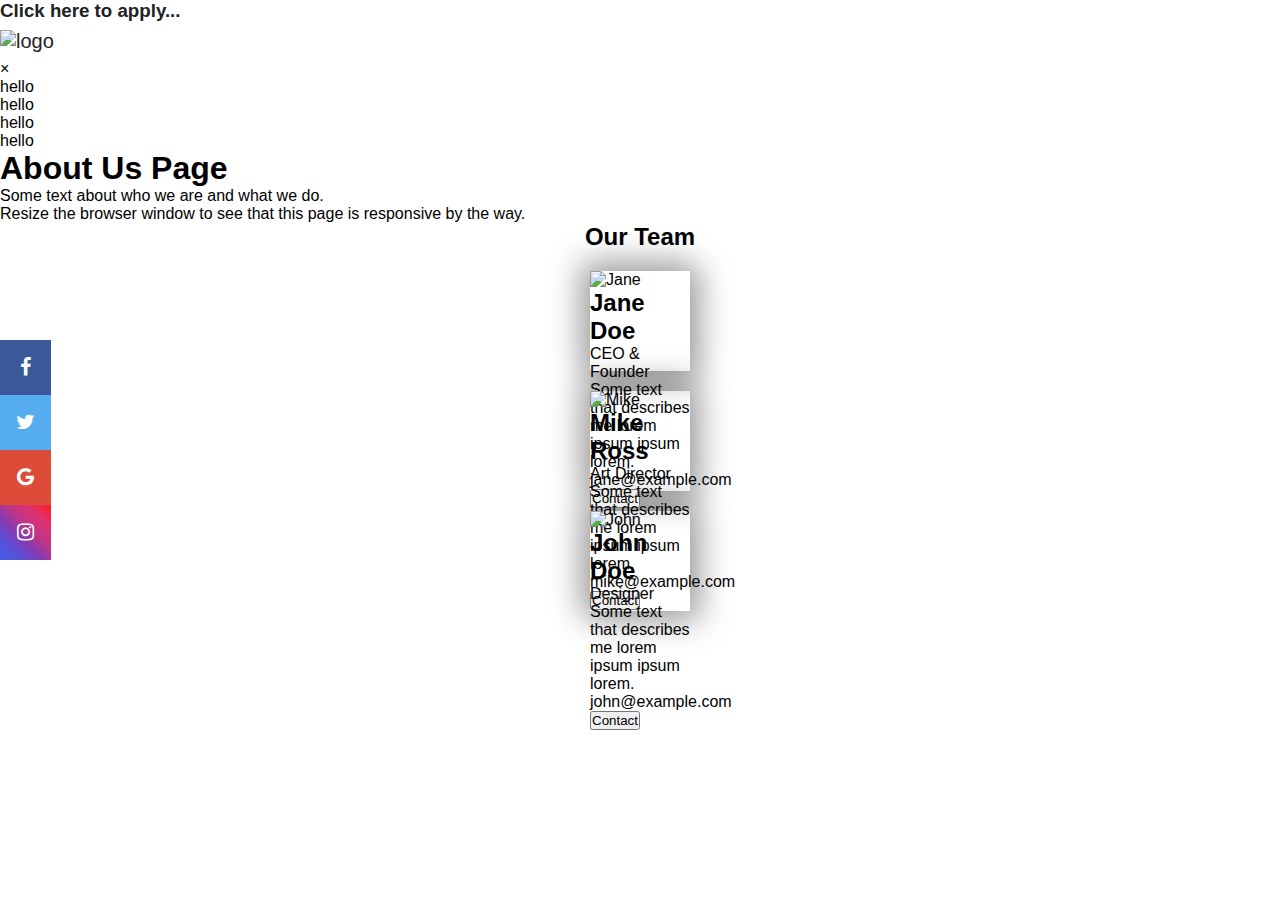
==== aboutmumswhocode.html @ 483297fe "update" ====
<!DOCTYPE html>
<html lang="en">
<head>
<meta charset="UTF-8">
<meta name="viewport" content="width=device-width, initial-scale=1.0">
<meta http-equiv="X-UA-Compatible" content="ie=edge">
<title>IEEE Region 8 Entrepreneurship Programme</title>
<link rel="stylesheet" type="text/css" href="mystyle.css">
<link rel="stylesheet" href="https://cdnjs.cloudflare.com/ajax/libs/font-awesome/4.7.0/css/font-awesome.min.css">
</head>
<body>
  <header>
   <!-- .banner -->
   <div class="icon-bar">
  <a href="#" class="facebook"><i class="fa fa-facebook"></i></a> 
  <a href="#" class="twitter"><i class="fa fa-twitter"></i></a> 
  <a href="#" class="google"><i class="fa fa-google"></i></a> 
  <a href="#" class="instagram"><i class="fa fa-instagram"></i></a>
  </div>
            <a href="https://docs.google.com/forms/d/e/1FAIpQLSfVcBBncwBiJyS70pgWp0W8Axx4yoRELOSLTc9nC1pRvA7XhA/viewform"  class="banner">
                <h3>Click here to apply...</h3>
                   </a>
            <!-- .banner -->
    <div class="container">
    <div class="logo">
        <a href="#"><img src="logo.jpg" alt="logo"></a>
    </div>
   <div class="navbar">

<div class="icon-bar" onclick="Show()">
    <i></i>
    <i></i>
    <i></i>
</div>

<ul  id="nav-lists">
    <li class="close"><span onclick="Hide()">×</span></li>
    <li><a href="#"></a>hello</li>
    <li><a href="#"></a>hello</li>
    <li><a href="#"></a>hello</li>
    <li><a href="#"></a>hello</li>
</ul>

</div>
</div>
  <div class="about-section">
  <h1>About Us Page</h1>
  <p>Some text about who we are and what we do.</p>
  <p>Resize the browser window to see that this page is responsive by the way.</p>
</div>

<h2 style="text-align:center">Our Team</h2>
<div class="row">
  <div class="column">
    <div class="card">
      <img src="/w3images/team1.jpg" alt="Jane" style="width:100%">
      <div class="container">
        <h2>Jane Doe</h2>
        <p class="title">CEO & Founder</p>
        <p>Some text that describes me lorem ipsum ipsum lorem.</p>
        <p>jane@example.com</p>
        <p><button class="button">Contact</button></p>
      </div>
    </div>
  </div>

  <div class="column">
    <div class="card">
      <img src="/w3images/team2.jpg" alt="Mike" style="width:100%">
      <div class="container">
        <h2>Mike Ross</h2>
        <p class="title">Art Director</p>
        <p>Some text that describes me lorem ipsum ipsum lorem.</p>
        <p>mike@example.com</p>
        <p><button class="button">Contact</button></p>
      </div>
    </div>
  </div>

  <div class="column">
    <div class="card">
      <img src="/w3images/team3.jpg" alt="John" style="width:100%">
      <div class="container">
        <h2>John Doe</h2>
        <p class="title">Designer</p>
        <p>Some text that describes me lorem ipsum ipsum lorem.</p>
        <p>john@example.com</p>
        <p><button class="button">Contact</button></p>
      </div>
    </div>
  </div>
</div>
<script>
var navList = document.getElementById("nav-lists");
function Show() {
navList.classList.add("_Menus-show");
}

function Hide(){
navList.classList.remove("_Menus-show");
}
</script>

</body>
</html>
---- mystyle.css ----
body{
  background-color:#fff;
 }

 html, body {
    overflow: auto;
    height: 100%;
}
body {
  font-family: sans-serif;
  margin: 0;
  padding: 0;
}
/*.banner{
  display:flex;
  position: relative;
  justify-content: center;
  flex-direction: row;
  text-decoration-line: none;
  font-size: 1vw;
  color:#fff;
  max-height: 40px;
  background-image:linear-gradient(134deg,#a9248c 0,#e24234 55%,#e24234 55%,#a9248c 100%);
  text-transform: capitalize;
  padding-top: 10px;
}*/

.icon-bar {
  position: fixed;
  top: 50%;
  -webkit-transform: translateY(-50%);
  -ms-transform: translateY(-50%);
  transform: translateY(-50%);
  z-index: 2;
}

.icon-bar a {
  display: block;
  text-align: center;
  padding: 16px;
  transition: all 0.3s ease;
  color: white;
  font-size: 20px;
}

.icon-bar a:hover {
  background-color: #000;
}

.facebook {
  background: #3B5998;
  color: white;
}

.twitter {
  background: #55ACEE;
  color: white;
}

.google {
  background: #dd4b39;
  color: white;
}

.instagram {
  background:linear-gradient(45deg, #405de6, #5851db, #833ab4, #c13584, #e1306c, #fd1d1d);
  color: white;
}

.content {
  margin-left: 75px;
  font-size: 30px;
}

/*.container-fluid {
  height: 60px;
  background-color: #fff;
  display: -webkit-box;
  display: -ms-flexbox;
  display: flex;
  -ms-flex-wrap: wrap;
  flex-wrap: wrap;
  -webkit-box-align: center;
  -ms-flex-align: center;
  align-items: center;
  overflow: hidden;
}*/


/*navbar*/
/* Basic styling */
* {
  box-sizing: border-box;
  padding: 0;
  margin: 0;
}
nav {
  background: #fff;
  padding: 0 15px;
  z-index: 2;
}
a {
  color: #222;
  text-decoration: none;
}
.menu,
.submenu {
  list-style-type: none;
}
.logo {
  font-size: 20px;
  padding: 7.5px 10px 7.5px 0;
}
.item {
  padding: 10px;
}
.item.button {
  padding: 9px 5px;
}
.item:not(.button) a:hover,
.item a:hover::after {
  color: plum;
}
/* Mobile menu */
.menu {
  display: flex;
  flex-wrap: wrap;
  justify-content: space-between;
  align-items: center;
}
.menu li a {
  display: block;
  padding: 15px 5px;
}
.menu li.subitem a {
  padding: 15px;
}
.toggle {
  order: 1;
  font-size: 20px;
}
.item.button {
  order: 2;
}
.item {
  order: 3;
  width: 100%;
  text-align: center;
  display: none;
}
.active .item {
  display: block;
}
.button.secondary {
  /* divider between buttons and menu links */
  border-bottom: 1px #444 solid;
}
/* Submenu up from mobile screens */
.submenu {
  display: none;
}
.submenu-active .submenu {
  display: block;
}
.has-submenu i {
  font-size: 12px;
}
.has-submenu > a::after {
  font-family: "Font Awesome 5 Free";
  font-size: 12px;
  line-height: 16px;
  font-weight: 900;
  content: "\f078";
  color: white;
  padding-left: 5px;
}
.subitem a {
  padding: 10px 15px;
}
.submenu-active {
  background-color: #fff;
  border-radius: 3px;
}

/* Tablet menu */
@media all and (min-width: 700px) {
  .menu {
    justify-content: center;
  }
  .logo {
    flex: 1;
  }
  .item.button {
    width: auto;
    order: 1;
    display: block;
  }
  .toggle {
    flex: 1;
    text-align: right;
    order: 2;
  }
  /* Button up from tablet screen */
  .menu li.button a {
    padding: 10px 15px;
    margin: 5px 0;
  }
  .button a {
    background: #0080ff;
    border: 1px royalblue solid;
  }
  .button.secondary {
    border: 0;
  }
  .button.secondary a {
    background: transparent;
    border: 1px #0080ff solid;
  }
  .button a:hover {
    text-decoration: none;
  }
  .button:not(.secondary) a:hover {
    background: royalblue;
    border-color: darkblue;
  }
}
/* Desktop menu */
@media all and (min-width: 960px) {
  .menu {
    align-items: flex-start;
    flex-wrap: nowrap;
    background: none;
  }
  .logo {
    order: 0;
  }
  .item {
    order: 1;
    position: relative;
    display: block;
    width: auto;
  }
  .button {
    order: 2;
  }
  .submenu-active .submenu {
    display: block;
    position: absolute;
    left: 0;
    top: 68px;
    background: #fff;
  }
  .toggle {
    display: none;
  }
  .submenu-active {
    border-radius: 0;
  }
}

/* navbar ends*/

  #hero {
  width: 750px;
  height: 300px;
  background: rgba(153, 204, 255, 0.6);
  background-size: cover;
  position: relative;
  justify-content: center;
  align-content: center;
  align-self: center;
  bottom: 0;
  top: 10px;
  left: 0;
  right: 0;
}
.hero {padding-top: 10px;}

#hero:before {
  content: "";
  position: absolute;
}

#hero .hero-container {
  position: relative;
  bottom: 0;
  top:5px;
  left: 0;
  right: 0;
   display: flex;
   justify-content: center;
   align-items: center;
   flex-direction: column;
  text-align: center;
  margin-top: 10px;
}

#hero h1 {
  padding-top: 1rem;
  margin: 20px 0 10px 0;
  font-size: 2rem;
  font-weight: 700;
  line-height: 56px;
  text-transform: uppercase;
  color: blue;
}

#hero h2 {
  color: blue;
  margin-bottom: 50px;
  font-size: 24px;
}
#hero h4 {
  color: blue;
  margin-bottom: 50px;
  font-size: 24px;
}

#hero .btn-get-started {
  font-family: "Poppins", sans-serif;
  text-transform: uppercase;
  font-weight: 500;
  font-size: 2rem;
  letter-spacing: 1px;
  display: inline-block;
  padding: 8px 28px;
  border-radius: 50px;
  transition: 0.5s;
  margin: 10px;
  border: 2px solid white;
  color: blue;
}

#hero .btn-get-started:hover {
  background: white;
  border: 2px solid blue;
}

  .page-header ul {
    width: auto;
    margin-top: 0;
}

  .page-header .cta-contact {
    order: 1;
  }

:root {
  --main-white-color: white;
  --main-purple-color: #9e89b8;
}
 
.page-main {
  display: flex;
  flex-direction: row;
  justify-content: center;
  align-items: center;
  padding:30px;
  height: 100vh;
  /*background: var(--main-purple-color) url(image.jpg) no-repeat center / cover;*/
  background: url(jjd.jpeg) no-repeat center / cover;
  background-blend-mode: luminosity;
  color: var(--main-white-color);
  transition: 0.5s;
}
 
 .page-main {
  padding-top: 20px;
 }

/*partnerslider*/
#partners {
  margin-top: 40px;
}

.partnerslider {

  background: white;
  box-shadow: 0 10px 20px -5px rgba(0, 0, 0, .125);
  height: 100px;
  margin: auto;
  overflow:hidden;
  position: relative;
  width: 960px;
}
  
  &::before,
  &::after {
    @include white-gradient;
    content: "";
    height: 100px;
    position: absolute;
    width: 200px;
    z-index: 2;
  }
  
  &::after {
    right: 0;
    top: 0;
    transform: rotateZ(180deg);
  }

  &::before {
    left: 0;
    top: 0;
  }
  
  .slide-track {
    animation: scroll $animationSpeed linear infinite;
    display: flex;
    width: calc(250px * 14);
    $animationSpeed: 40s;
    }
  
  .slide img {
    height: 100px;
    width: auto;
    display: flex;
    align-self: center;
    }

// Animation//

@keyframes scroll {
  0% { transform: translateX(0); }
  100% { transform: translateX(calc(-250px * 7))}
}

/* partnerslider ends*/

/*why begins*/

#why {

  align-self: center;
  margin-top: 40px;
  padding-left: 15px;
  padding-right: 15px ;
}


/*why ends*/


/*ethos begin*/

#ethos{

  margin-top: 40px;
}

.team{
  padding:0;
 background-color:#fff;
 margin:0 auto;
}
.cards-list {
  z-index: 2;
  width: 100%;
  display: flex;
  justify-content: space-evenly;
  flex-wrap: wrap;
  }

.card {
  margin: 20px auto;
  width: 100px;
  height: 100px;
  border-radius: 0;
box-shadow: 5px 5px 30px 7px rgba(0,0,0,0.25), -5px -5px 30px 7px rgba(0,0,0,0.22);
  cursor: pointer;
  transition: 0.4s;

}

.card .card_image {
  padding-top: 0;
  width: inherit;
  height: inherit;
  border-radius: 40px;
 
}

.card .card_image img {
  width: 100%;
  height: auto;
  object-fit: fill;
  align-items: inherit;

}

.card .card_title {
  text-align: center;
  border-radius: 0px 0px 40px 40px;
  font-family: sans-serif;
  font-weight: bold;
  margin-top: 10px;
  height: 40px;
}

.card:hover {
  transform: scale(0.9, 0.9);
  box-shadow: 5px 5px 30px 15px rgba(0,0,0,0.25), 
    -5px -5px 30px 15px rgba(0,0,0,0.22);
}*/

.title-white {
  color: white;
}

.title-black {
  color: black;
}


/*ethos end*/


.page-footer {
  padding-top: 10px;
  display: grid;
  flex-direction: row;
  text-align: center;
  align-self: center;
}
  

}
/*Responsiveness*/
/* Media queries 1*/


/* Media queries 2*/
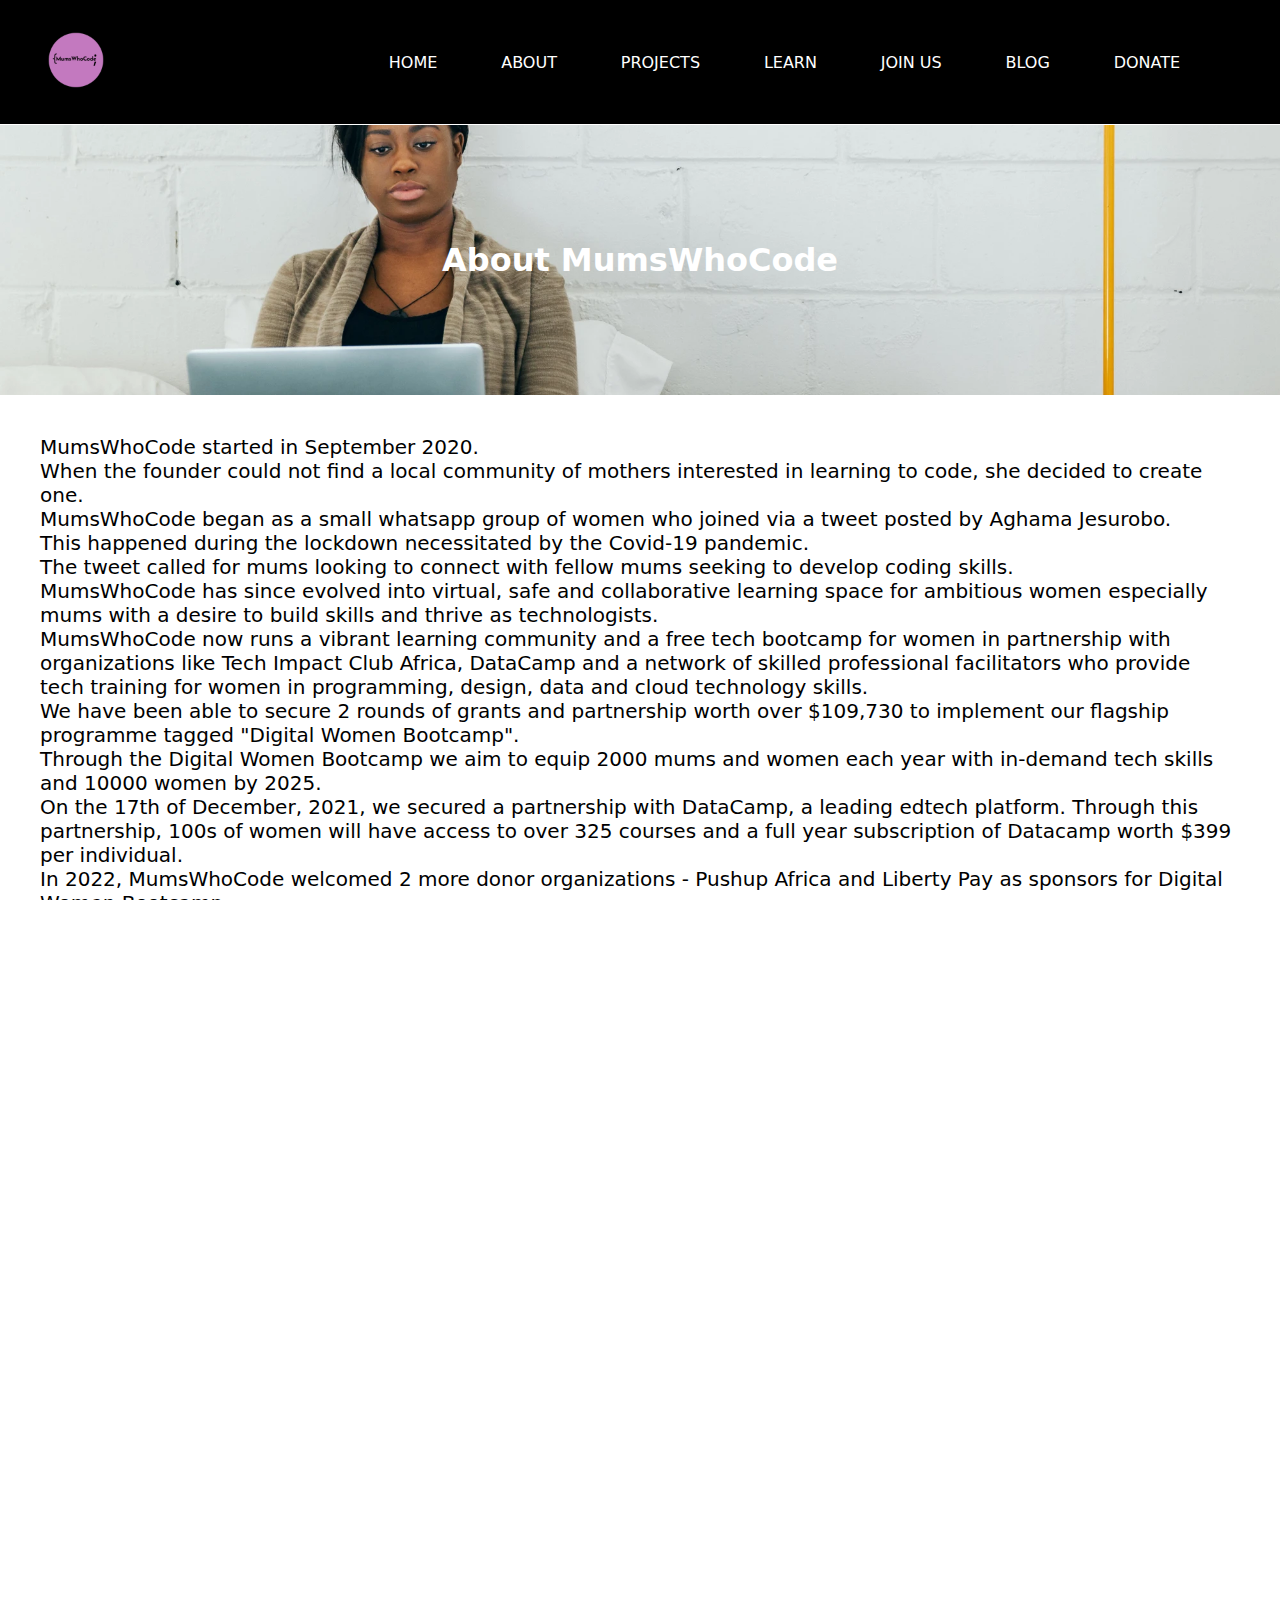
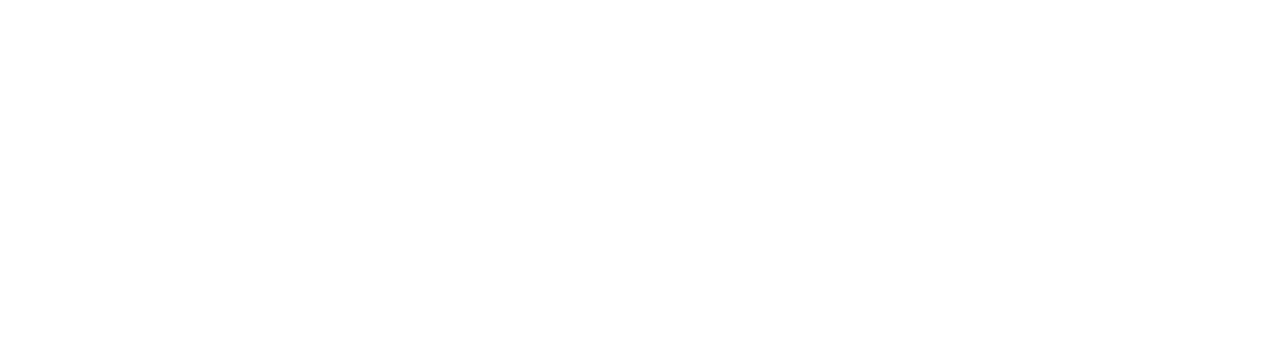
==== commit 5f19ef91: "i uupdates the site" ====
--- a/aboutmumswhocode.html
+++ b/aboutmumswhocode.html
@@ -1,105 +1,151 @@
-<!DOCTYPE html>
+<!doctype html>
 <html lang="en">
-<head>
-<meta charset="UTF-8">
-<meta name="viewport" content="width=device-width, initial-scale=1.0">
-<meta http-equiv="X-UA-Compatible" content="ie=edge">
-<title>IEEE Region 8 Entrepreneurship Programme</title>
+  <head>
+    <meta charset="utf-8">
+    <title>Welcome</title>
+    <meta name="viewport" content="width=device-width, initial-scale=1, maximum-scale=1, minimum-scale=1">
 <link rel="stylesheet" type="text/css" href="mystyle.css">
-<link rel="stylesheet" href="https://cdnjs.cloudflare.com/ajax/libs/font-awesome/4.7.0/css/font-awesome.min.css">
-</head>
-<body>
+    </head>
+  <body>
   <header>
-   <!-- .banner -->
-   <div class="icon-bar">
-  <a href="#" class="facebook"><i class="fa fa-facebook"></i></a> 
-  <a href="#" class="twitter"><i class="fa fa-twitter"></i></a> 
-  <a href="#" class="google"><i class="fa fa-google"></i></a> 
-  <a href="#" class="instagram"><i class="fa fa-instagram"></i></a>
+   <!--<div class="social-menu">
+      <marquee behavior="scroll" direction="right">Join the waitlist for DWBCC4</marquee>
+      </div>
+      </div>-->
+  <div class="menu-bar">
+    <div class="brand"><a href=""><img src="assets\images\logo.png" alt="logo" style="width: 60px; height: 60px;"></a></div>
+    <div class="navbar">
+    <div class="item"><a href="/index.html">Home</a></div>
+    <div class="item"><a href="/aboutmumswhocode.html" target="_blank">About</a></div>
+    <div class="item"><a href="projects.html" target="_blank">Projects</a></div>
+    <div class="item"><a href="learntechskills.html" target="_blank">Learn</a></div>  
+    <div class="item"><a href="" target="_blank">Join us</a></div>    
+    <div class="item"><a href="https://mumswhocode.blogspot.com/">Blog</a></div>
+    <div class="item"><a href="">Donate</a></div>
+    </div>
   </div>
-            <a href="https://docs.google.com/forms/d/e/1FAIpQLSfVcBBncwBiJyS70pgWp0W8Axx4yoRELOSLTc9nC1pRvA7XhA/viewform"  class="banner">
-                <h3>Click here to apply...</h3>
-                   </a>
-            <!-- .banner -->
-    <div class="container">
-    <div class="logo">
-        <a href="#"><img src="logo.jpg" alt="logo"></a>
-    </div>
-   <div class="navbar">
-
-<div class="icon-bar" onclick="Show()">
-    <i></i>
-    <i></i>
-    <i></i>
-</div>
-
-<ul  id="nav-lists">
-    <li class="close"><span onclick="Hide()">×</span></li>
-    <li><a href="#"></a>hello</li>
-    <li><a href="#"></a>hello</li>
-    <li><a href="#"></a>hello</li>
-    <li><a href="#"></a>hello</li>
-</ul>
-
+</header>
 </div>
 </div>
-  <div class="about-section">
-  <h1>About Us Page</h1>
-  <p>Some text about who we are and what we do.</p>
-  <p>Resize the browser window to see that this page is responsive by the way.</p>
+<div class="page-banner">
+  <h1>About MumsWhoCode</h1>
 </div>
+  <div class="why">
+  <article><p>MumsWhoCode started in September 2020.</p>
 
-<h2 style="text-align:center">Our Team</h2>
+    <p>When the founder could not find a local community of mothers interested in learning to code, she decided to create one.</p>
+        
+    <p>MumsWhoCode began as a small whatsapp group of women who joined via a tweet posted by Aghama Jesurobo.</p> <p>This happened during the lockdown necessitated by the Covid-19 pandemic. </p>
+    
+   <p>The tweet called for mums looking to connect with fellow mums seeking to develop coding skills.</p>
+    
+   <p> MumsWhoCode has since evolved into virtual, safe and collaborative learning space for ambitious women especially mums with a desire to build skills and thrive as technologists.</p>
+    
+    <p>MumsWhoCode now runs a vibrant learning community and a free tech bootcamp for women in partnership with organizations like Tech Impact Club Africa, DataCamp and a network of skilled professional facilitators who provide tech training for women in programming, design, data and cloud technology skills.</p>
+    
+    <p>We have been able to secure 2 rounds of grants and partnership worth over $109,730 to implement our flagship programme tagged "Digital Women Bootcamp". </p>
+    
+   <p> Through the Digital Women Bootcamp we aim to equip 2000 mums and women each year with in-demand tech skills and 10000 women by 2025. </p>
+    
+   <p> On the 17th of December, 2021, we secured a partnership with DataCamp, a leading edtech platform. Through this partnership, 100s of women will have access to over 325 courses and a full year subscription of Datacamp worth $399 per individual. </p>
+
+   <p> In 2022, MumsWhoCode welcomed 2 more donor organizations - Pushup Africa and Liberty Pay as sponsors for Digital Women Bootcamp.</p> <p>Other partnerships include Unit Masters, Fleximum Coach Community and Community gist.</p>
+
+   <p>These partnerships continue to strengthen the work that we do via Digital Women Bootcamp; creating awareness and providing the resource needed for women to kickstart a career in tech and thrive both as professionals in workplaces and in family units.</p>
+    </article>
+  </div>
+
+  <div class="why">
+    <h2 style="text-align:center">Got questions? </h2>
+    <h4>Reach out to Aghama Jesurobo. Connect here</h4>
+  </div>
+
+<!--<h2 style="text-align:center">Our Team</h2>
 <div class="row">
   <div class="column">
     <div class="card">
-      <img src="/w3images/team1.jpg" alt="Jane" style="width:100%">
+      <img src="assets\images\aghama pic.webp" alt="Jane" style="width:250"; height="275">
       <div class="container">
-        <h2>Jane Doe</h2>
+        <h2>Aghama Jesurobo</h2>
         <p class="title">CEO & Founder</p>
-        <p>Some text that describes me lorem ipsum ipsum lorem.</p>
+        <p>I am an IT professional with over 12 years cognate experience in the higher education sector. As a passionate change maker, I have committed to volunteerism and social impact projects, impacting over 100 women and 350 children since 2014 through bootcamps, children’s literacy summer camps and girls mentoring sessions.
+
+          My educational background is in Computer Science and I obtained my Bachelors and Masters from Benson Idahosa University and University of Lagos, respectively.
+          
+          I am an alumna of the USAID Young African Leaders Initiative (YALI) Accra Regional Leadership Centre, Recipient of the Swedish Embassy in Nigeria prize for TechforGood, Youth Champion at ONE, Volunteer Team Member/Coach at Makeda Foundation and Community leader (Africa-Nigeria) at Anitab.org amongst others.
+          
+          I currently hold a full-time role as a Senior Systems Specialist at Bells University of Technology, Ota, also awarded for my outstanding contributions to the development of the University Community in 2015.
+          
+          #MumsWhoCode Community is one of my passion projects.
+          
+          I am passionate about knowledge and economic empowerment, quality education for all and decent work.
+          
+          In today’s fast changing knowledge economy driven by digital technology, I believe it is imperative that more women are equipped to actively participate in tech, thrive and become digital leaders; motherhood should not be a barrier to women’s active participation in tech.
+          
+          The world needs more women being actively involved in building solutions that shape their everyday lives directly/indirectly hence the #MumsWhoCode Community.
+          
+          You can reach me via email me at aghama(at)mumswhocode(.)net.
+          </p>
         <p>jane@example.com</p>
         <p><button class="button">Contact</button></p>
       </div>
     </div>
-  </div>
+  </div>-->
 
-  <div class="column">
-    <div class="card">
-      <img src="/w3images/team2.jpg" alt="Mike" style="width:100%">
-      <div class="container">
-        <h2>Mike Ross</h2>
-        <p class="title">Art Director</p>
-        <p>Some text that describes me lorem ipsum ipsum lorem.</p>
-        <p>mike@example.com</p>
-        <p><button class="button">Contact</button></p>
+  
+  <div class="getinvolvedwrapper">
+    <h2>Get Involved</h2>
+    <p style="color:purple">We promote decent jobs for women, tech diversity & skills development.</p>
+    <a href=""><p style="color:#fff">Click here to Download our Report</p></a>
+    <div class="getinvolved">
+      <div>
+        <div class="partnercard"><img src ="assets\images\donatefunds.jpg" alt="" width="250"><div><button>Donate Funds</button></div></div>
+      </div>
+      <div>
+        <div class="partnercard"><img src ="assets\images\donatepc.jpg" alt="" width="250"><div><button>Donate PC</button></div></div>
+      </div>
+      <div>
+        <div class="partnercard"><img src ="assets\images\mentorteach.jpg" alt="" width="250"><div><button>Teach/Mentor with Us</button></div></div>
       </div>
     </div>
+    </div>
+
+    <div class="newsletter">
+      <h2>Sign Up for Our Newsletter!</h2>
+      <p style="color:purple">We won't spam your inbox.</p>
+      <form action="/info_url/" method="post">
+
+        <label for="Name"></label<div>
+        <input type="text" 
+               name="Name" 
+               placeholder="Name" 
+               required
+        >
+        
+        <label for="email"></label>
+        <input type="email" 
+               name="email" 
+               placeholder="Email" 
+               required
+        >
+    
+                  
+        <input type="submit" value="Submit">
+        
+      </form>
+    </div>
+  
+
+<section>
+  <footer>        
+    <div class="page-footer">
+    <!-- content here -->
+    <p> &copy; MumsWhoCode Initiative (2020-2022)</p>
+    <a href="https://www.linkedin.com/in/aghamamoriahjesurobo"> Website Coded with &#x1F49C; by Aghama Jesurobo </a>
   </div>
+</footer>
 
-  <div class="column">
-    <div class="card">
-      <img src="/w3images/team3.jpg" alt="John" style="width:100%">
-      <div class="container">
-        <h2>John Doe</h2>
-        <p class="title">Designer</p>
-        <p>Some text that describes me lorem ipsum ipsum lorem.</p>
-        <p>john@example.com</p>
-        <p><button class="button">Contact</button></p>
-      </div>
-    </div>
-  </div>
-</div>
-<script>
-var navList = document.getElementById("nav-lists");
-function Show() {
-navList.classList.add("_Menus-show");
-}
-
-function Hide(){
-navList.classList.remove("_Menus-show");
-}
-</script>
-
+</section>
+<script  src="function.js"></script>
 </body>
 </html>--- a/mystyle.css
+++ b/mystyle.css
@@ -1,270 +1,82 @@
+
+* {
+  box-sizing: border-box;
+  margin: 0;
+}
+
+html {
+  scroll-behavior: smooth;
+}
 
 body{
   background-color:#fff;
+  font-family: system-ui, -apple-system, BlinkMacSystemFont, 'Segoe UI', Roboto, Oxygen, Ubuntu, Cantarell, 'Open Sans', 'Helvetica Neue', sans-serif;
  }
 
  html, body {
     overflow: auto;
     height: 100%;
 }
-body {
-  font-family: sans-serif;
-  margin: 0;
-  padding: 0;
-}
-/*.banner{
-  display:flex;
-  position: relative;
-  justify-content: center;
-  flex-direction: row;
-  text-decoration-line: none;
-  font-size: 1vw;
-  color:#fff;
-  max-height: 40px;
-  background-image:linear-gradient(134deg,#a9248c 0,#e24234 55%,#e24234 55%,#a9248c 100%);
-  text-transform: capitalize;
-  padding-top: 10px;
-}*/
-
-.icon-bar {
-  position: fixed;
-  top: 50%;
-  -webkit-transform: translateY(-50%);
-  -ms-transform: translateY(-50%);
-  transform: translateY(-50%);
-  z-index: 2;
-}
-
-.icon-bar a {
-  display: block;
-  text-align: center;
-  padding: 16px;
-  transition: all 0.3s ease;
-  color: white;
-  font-size: 20px;
-}
-
-.icon-bar a:hover {
-  background-color: #000;
-}
-
-.facebook {
-  background: #3B5998;
-  color: white;
-}
-
-.twitter {
-  background: #55ACEE;
-  color: white;
-}
-
-.google {
-  background: #dd4b39;
-  color: white;
-}
-
-.instagram {
-  background:linear-gradient(45deg, #405de6, #5851db, #833ab4, #c13584, #e1306c, #fd1d1d);
-  color: white;
-}
-
-.content {
-  margin-left: 75px;
-  font-size: 30px;
-}
-
-/*.container-fluid {
-  height: 60px;
-  background-color: #fff;
-  display: -webkit-box;
-  display: -ms-flexbox;
-  display: flex;
-  -ms-flex-wrap: wrap;
-  flex-wrap: wrap;
-  -webkit-box-align: center;
-  -ms-flex-align: center;
-  align-items: center;
-  overflow: hidden;
-}*/
-
-
 /*navbar*/
 /* Basic styling */
-* {
-  box-sizing: border-box;
-  padding: 0;
-  margin: 0;
-}
-nav {
-  background: #fff;
-  padding: 0 15px;
-  z-index: 2;
-}
-a {
-  color: #222;
-  text-decoration: none;
-}
-.menu,
-.submenu {
-  list-style-type: none;
-}
-.logo {
-  font-size: 20px;
-  padding: 7.5px 10px 7.5px 0;
-}
+
+.social-menu {
+  display: flex;
+  justify-content: flex-end;
+  align-items: center;
+  background-color: #000;
+  height:30px;
+    }
+.menu-bar {
+  display: grid;
+  grid-template-columns: 1fr 3fr;
+  align-items: center;
+  background-color: #000;
+  padding: 30px;
+  border-bottom: #fff solid 1px;
+     }
+
+.brand {
+  display:flex;
+  justify-content: flex-start;
+  padding-left: 1em;
+}
+
+.navbar {
+  display:flex;
+  flex-wrap: wrap;
+  justify-content: space-evenly;
+  align-items: center;
+  padding-right: 1em;
+    }
+
 .item {
-  padding: 10px;
-}
-.item.button {
-  padding: 9px 5px;
-}
-.item:not(.button) a:hover,
-.item a:hover::after {
-  color: plum;
-}
-/* Mobile menu */
-.menu {
-  display: flex;
-  flex-wrap: wrap;
-  justify-content: space-between;
-  align-items: center;
-}
-.menu li a {
-  display: block;
-  padding: 15px 5px;
-}
-.menu li.subitem a {
-  padding: 15px;
-}
-.toggle {
-  order: 1;
-  font-size: 20px;
-}
-.item.button {
-  order: 2;
-}
-.item {
-  order: 3;
-  width: 100%;
-  text-align: center;
-  display: none;
-}
-.active .item {
-  display: block;
-}
-.button.secondary {
-  /* divider between buttons and menu links */
-  border-bottom: 1px #444 solid;
-}
-/* Submenu up from mobile screens */
-.submenu {
-  display: none;
-}
-.submenu-active .submenu {
-  display: block;
-}
-.has-submenu i {
-  font-size: 12px;
-}
-.has-submenu > a::after {
-  font-family: "Font Awesome 5 Free";
-  font-size: 12px;
-  line-height: 16px;
-  font-weight: 900;
-  content: "\f078";
-  color: white;
-  padding-left: 5px;
-}
-.subitem a {
-  padding: 10px 15px;
-}
-.submenu-active {
-  background-color: #fff;
-  border-radius: 3px;
-}
-
-/* Tablet menu */
-@media all and (min-width: 700px) {
-  .menu {
-    justify-content: center;
-  }
-  .logo {
-    flex: 1;
-  }
-  .item.button {
-    width: auto;
-    order: 1;
-    display: block;
-  }
-  .toggle {
-    flex: 1;
-    text-align: right;
-    order: 2;
-  }
-  /* Button up from tablet screen */
-  .menu li.button a {
-    padding: 10px 15px;
-    margin: 5px 0;
-  }
-  .button a {
-    background: #0080ff;
-    border: 1px royalblue solid;
-  }
-  .button.secondary {
-    border: 0;
-  }
-  .button.secondary a {
-    background: transparent;
-    border: 1px #0080ff solid;
-  }
-  .button a:hover {
-    text-decoration: none;
-  }
-  .button:not(.secondary) a:hover {
-    background: royalblue;
-    border-color: darkblue;
-  }
-}
-/* Desktop menu */
-@media all and (min-width: 960px) {
-  .menu {
-    align-items: flex-start;
-    flex-wrap: nowrap;
-    background: none;
-  }
-  .logo {
-    order: 0;
-  }
-  .item {
-    order: 1;
-    position: relative;
-    display: block;
-    width: auto;
-  }
-  .button {
-    order: 2;
-  }
-  .submenu-active .submenu {
-    display: block;
-    position: absolute;
-    left: 0;
-    top: 68px;
-    background: #fff;
-  }
-  .toggle {
-    display: none;
-  }
-  .submenu-active {
-    border-radius: 0;
-  }
-}
-
+  width: auto;
+  height: auto;
+  display:flex;
+  background: rgba(0, 0, 0, 0.005);
+  color:#fff;
+  margin:10px;
+  align-items:center;
+  justify-content: center;
+  text-transform: uppercase;
+    
+  }
+  .item a {
+  color: #fff;
+  text-decoration-line: none;
+}
+
+.item-toggle{
+
+  display:none;
+}
 /* navbar ends*/
 
   #hero {
   width: 750px;
   height: 300px;
-  background: rgba(153, 204, 255, 0.6);
+  background: rgba(174, 120, 167, 0.6);
   background-size: cover;
   position: relative;
   justify-content: center;
@@ -303,16 +115,16 @@
   font-weight: 700;
   line-height: 56px;
   text-transform: uppercase;
-  color: blue;
+  color: purple;
 }
 
 #hero h2 {
-  color: blue;
+  color: purple;
   margin-bottom: 50px;
   font-size: 24px;
 }
 #hero h4 {
-  color: blue;
+  color: purple;
   margin-bottom: 50px;
   font-size: 24px;
 }
@@ -320,21 +132,22 @@
 #hero .btn-get-started {
   font-family: "Poppins", sans-serif;
   text-transform: uppercase;
-  font-weight: 500;
-  font-size: 2rem;
+  font-weight: 300;
+  font-size: 1rem;
   letter-spacing: 1px;
   display: inline-block;
   padding: 8px 28px;
-  border-radius: 50px;
+  border-radius: 3px;
   transition: 0.5s;
   margin: 10px;
   border: 2px solid white;
-  color: blue;
+  color: purple;
+  text-decoration-line: none;
 }
 
 #hero .btn-get-started:hover {
   background: white;
-  border: 2px solid blue;
+  border: 2px solid purple;
 }
 
   .page-header ul {
@@ -349,6 +162,20 @@
 :root {
   --main-white-color: white;
   --main-purple-color: #9e89b8;
+}
+
+.page-banner {
+  display: flex;
+  flex-direction: row;
+  justify-content: center;
+  align-items: center;
+  padding:30px;
+  height: 30vh;
+  /*background: var(--main-purple-color) url(image.jpg) no-repeat center / cover;*/
+  background: url(assets/images/womanwithlaptop.webp) no-repeat center / cover;
+ /* background-blend-mode: luminosity;*/
+  color: var(--main-white-color);
+  transition: 0.5s;
 }
  
 .page-main {
@@ -359,8 +186,8 @@
   padding:30px;
   height: 100vh;
   /*background: var(--main-purple-color) url(image.jpg) no-repeat center / cover;*/
-  background: url(jjd.jpeg) no-repeat center / cover;
-  background-blend-mode: luminosity;
+  background: url(assets/images/womanwithlaptop.webp) no-repeat center / cover;
+ /* background-blend-mode: luminosity;*/
   color: var(--main-white-color);
   transition: 0.5s;
 }
@@ -369,166 +196,495 @@
   padding-top: 20px;
  }
 
-/*partnerslider*/
-#partners {
-  margin-top: 40px;
-}
-
-.partnerslider {
-
+ .partnerwrapper{
+  background:#fff;
+ }
+
+.partners{
+  background:#fff;
+  margin-bottom: 30px;
+  padding:30px;
+}
+.slidetrack{
+  display:flex;
+  height:200px;
+  justify-content: center;
+  column-gap: 10px;
+  margin-right:20px;
+  margin-left:20px;
+  align-items: center;
+}
+
+.slide{
+
+justify-content: center;
+align-items: center;
+
+}
+
+.slide img {
+
+  border: 1px rgba(255, 255, 255, 0.292) solid ;
+  border-radius: 3px;
+  
+}
+
+hr{
+
+  width:50px;
+  background-color: purple;
+  height:5px;
+  border-radius:3px;
+  
+  
+}
+ /*why begins*/
+
+.why {
+  display:grid;
+  justify-content: center;
+  align-items: center;
+  row-gap: 20px;
+  padding:40px;
+  font-size:20px;
+  }
+
+.mission {
+  
+  justify-self: center;
+  text-align: center;
+}
+
+.mission p {
+
+margin-top:20px;
+}
+
+.mission2 {
+  justify-self: center;
+  text-align: center;
+  }
+
+  .mission2 p {
+
+    margin-top:20px;
+    }
+
+
+/*why ends*/
+
+.pillars {
+  display:grid;
+  background-color: rgb(232, 227, 227);
+  align-items: center;
+  padding: 20px;
+  color:#000;
+  text-align: center;
+}
+
+.container {
+  max-width: 1060px;
+  margin: 20px auto;
+  padding: 10px;
+  display: grid;
+  grid-template-columns: 1fr 1fr 1fr;
+  grid-gap: 10px;
+  
+  }
+
+.itema {
+  background: #fff;
+  color: #000;
+  font-size: 20px;
+  padding: 20px;
+  border: none;
+  margin:20px;
+  align-items: center;
+      }
+
+.itema img {
+ border-radius: 3px;
+ size: fill;
+}
+
+.itema h2{
+  background: #ffff;
+  color: purple;
+  font-size: 20px;
+  border: 1px #fff solid;
+  margin:20px;
+  max-width: auto;
+  border-radius: 3px;
+  margin-top:10px;
+
+}
+
+.itema p{
+  display:flex;
+  background: #ffff;
+  color: #000;
+  font-size: 20px;
+  border: 1px #fff solid;
+  margin:10px;
+  max-width: auto;
+  border-radius: 3px;
+  margin-top:10px;
+
+}
+.itemt {
+      background: #ffff;
+      color: #000;
+      font-size: 20px;
+      padding: 20px;
+      border: none;
+      margin:20px;
+      max-width: auto;
+      border-radius: 3px;
+      margin-top:40px;
+              }
+.itemt h3{
+  color:purple;
+  margin-bottom: 20px;
+}
+
+.joinus{
+  display:grid;
+  grid-template-columns: 1fr;
+  padding:0;
+  }
+
+.wrapperjoinus{
+  height:300px auto;
+  background: url(assets/images/joinus.jpg) no-repeat center / cover;
+  background-blend-mode: overlay #000;
+  text-align: center;
+  padding: 100px;
+  font-size:20px;
+  color:#fff;
+  }
+
+  .wrapperjoinus button {
+  margin-top:30px;
+  font-family: "Poppins", sans-serif;
+  text-transform: uppercase;
+  font-weight: 300;
+  font-size: 1rem;
+  letter-spacing: 1px;
+  display: inline-block;
+  padding: 8px 28px;
+  border-radius: 3px;
+  transition: 0.5s;
+  margin: 10px;
+  border: 2px solid white;
+  color: purple;
+  text-decoration-line: none;
+  }
+
+  .wrapperjoinus button:hover {
+    background: white;
+    border: 2px solid purple;
+  }
+
+
+  .item button{
+  margin-top:30px;
+  font-family: "Poppins", sans-serif;
+  text-transform: uppercase;
+  font-weight: 300;
+  font-size: 1rem;
+  letter-spacing: 1px;
+  display: inline-block;
+  padding: 8px 28px;
+  transition: 0.5s;
+  margin: 10px;
+  background:#000;
+  border: 2px solid white;
+  color: purple;
+  text-decoration-line: none;
+  }
+
+
+  .testimonials{
+    display:grid;
+    background-color: rgb(236, 234, 234);;
+    justify-content: center;
+    align-items: center;
+    color:#000;
+    text-align: center;
+    margin:0 auto;
+    padding:30px;
+    font-size:20px;
+  }
+
+  .testimonialcontainer {
+    display:grid;
+    grid-template-columns: 1fr 1fr 1fr 1fr;
+    column-gap: 10px;
+    
+    }
+
+  .testimonialcard {
+    background: none;
+    padding: 20px;
+    border: none;
+               }
+  .testimonialcard img {
+  border-radius: 3px; 
+  }
+              
+  .getinvolvedwrapper {
+    background-color: rgb(210, 199, 199);
+    justify-content: center;
+    align-items: center;
+    padding: 20px;
+    color:#000;
+    text-align: center;
+    font-size:20px;
+  }
+  
+  .getinvolved {
+   
+    padding: 10px;
+    display: grid;
+    grid-template-columns: 1fr 1fr 1fr;
+    column-gap: 10px;
+    justify-content: center;
+    align-items: center;
+    }
+
+    .getinvolvedwrapper a {
+   
+      text-decoration-line: none;
+    }
+
+    .stat {
+      background-color: none;
+      justify-content: center;
+      align-items: center;
+      padding: 20px;
+      color:#000;
+      text-align: left;
+      font-size:20px;
+    }
+    
+    .stat1 {
+     
+      padding: 10px;
+      display: grid;
+      grid-template-columns: 1fr 1fr 1fr;
+      column-gap: 10px;
+      row-gap:10px;
+      justify-content: center;
+      align-items: center;
+      }
+
+      .statcard {
+        height:200px;
+        justify-self: center;
+        align-items: center;
+        color: #000;
+        font-size: 20px;
+        font-weight: bold;
+        background:rgb(245, 245, 245);
+        padding: 20px;
+        border: none;
+        border-radius:3px;
+            }
+    
+
+    .partnercard {
+      height:300px;
+      justify-self: center;
+      align-items: center;
+      background: none;
+      color: #000;
+      font-size: 20px;
+      font-weight: bold;
+      background:rgb(245, 245, 245);
+      padding: 20px;
+      border: none;
+      border-radius:3px;
+          }
+
+    .partnercard img {
+     border-radius:3px;
+
+    }
+
+.partnercard button {
+  
+  margin-top:30px;
+  font-family: "Poppins", sans-serif;
+  text-transform: uppercase;
+  font-weight: 300;
+  font-size: 1rem;
+  letter-spacing: 1px;
+  display: inline-block;
+  padding: 8px 28px;
+  border-radius: 3px;
+  transition: 0.5s;
+  margin: 10px;
+  background:#fff;
+  border: 2px solid white;
+  color: purple;
+  text-decoration-line: none;
+
+}
+
+.partnercard button:hover {
   background: white;
-  box-shadow: 0 10px 20px -5px rgba(0, 0, 0, .125);
-  height: 100px;
-  margin: auto;
-  overflow:hidden;
-  position: relative;
-  width: 960px;
-}
-  
-  &::before,
-  &::after {
-    @include white-gradient;
-    content: "";
-    height: 100px;
-    position: absolute;
-    width: 200px;
-    z-index: 2;
-  }
-  
-  &::after {
-    right: 0;
-    top: 0;
-    transform: rotateZ(180deg);
-  }
-
-  &::before {
-    left: 0;
-    top: 0;
-  }
-  
-  .slide-track {
-    animation: scroll $animationSpeed linear infinite;
-    display: flex;
-    width: calc(250px * 14);
-    $animationSpeed: 40s;
-    }
-  
-  .slide img {
-    height: 100px;
-    width: auto;
-    display: flex;
-    align-self: center;
-    }
-
-// Animation//
-
-@keyframes scroll {
-  0% { transform: translateX(0); }
-  100% { transform: translateX(calc(-250px * 7))}
-}
-
-/* partnerslider ends*/
-
-/*why begins*/
-
-#why {
-
-  align-self: center;
-  margin-top: 40px;
-  padding-left: 15px;
-  padding-right: 15px ;
-}
-
-
-/*why ends*/
-
-
-/*ethos begin*/
-
-#ethos{
-
-  margin-top: 40px;
-}
-
-.team{
-  padding:0;
- background-color:#fff;
- margin:0 auto;
-}
-.cards-list {
-  z-index: 2;
-  width: 100%;
-  display: flex;
-  justify-content: space-evenly;
-  flex-wrap: wrap;
-  }
-
-.card {
-  margin: 20px auto;
-  width: 100px;
-  height: 100px;
-  border-radius: 0;
-box-shadow: 5px 5px 30px 7px rgba(0,0,0,0.25), -5px -5px 30px 7px rgba(0,0,0,0.22);
-  cursor: pointer;
-  transition: 0.4s;
-
-}
-
-.card .card_image {
-  padding-top: 0;
-  width: inherit;
-  height: inherit;
-  border-radius: 40px;
+  border: 2px solid purple;
+}
+
+  .newsletter {
+  max-height:300px auto;
+  background: url(assets/images/cleandesk.webp) no-repeat center / cover;
+  text-align: center;
+  padding: 30px;
+  font-size:20px;
+  color:#000;
  
-}
-
-.card .card_image img {
-  width: 100%;
-  height: auto;
-  object-fit: fill;
-  align-items: inherit;
-
-}
-
-.card .card_title {
-  text-align: center;
-  border-radius: 0px 0px 40px 40px;
-  font-family: sans-serif;
-  font-weight: bold;
-  margin-top: 10px;
-  height: 40px;
-}
-
-.card:hover {
-  transform: scale(0.9, 0.9);
-  box-shadow: 5px 5px 30px 15px rgba(0,0,0,0.25), 
-    -5px -5px 30px 15px rgba(0,0,0,0.22);
-}*/
-
-.title-white {
-  color: white;
-}
-
-.title-black {
-  color: black;
-}
-
-
-/*ethos end*/
-
+    }
+
+   form {
+    margin-top: 50px;
+    margin-bottom: 50px;
+
+   }
+  
 
 .page-footer {
-  padding-top: 10px;
-  display: grid;
-  flex-direction: row;
+  background-color: #000;
+  color:#fff;
+  padding:10px;
   text-align: center;
   align-self: center;
-}
-  
-
-}
-/*Responsiveness*/
-/* Media queries 1*/
-
-
-/* Media queries 2*/
+  border-top: 1px solid #fff;
+   
+}
+
+.page-footer a {
+    color:#fff;
+    text-decoration-line: none;
+    font-size: 14px;
+}
+
+/* about page */
+
+
+@media (max-width: 480px) {
+  /* Selectors and styles affecting screens UP TO 480px (Phone) */
+
+  .item-toggle {
+  align-self: flex-end;
+    display: initial;
+    position:relative;
+    cursor: pointer;
+  }
+
+  .navbar,
+  .item {
+    flex-direction: column;
+    justify-content: center;
+    align-self: center;
+    padding-top: 30px;
+  }
+
+.items {
+    display:none;
+}
+
+.brand{display:none}
+
+  .slidetrack{
+    display:flex;
+    flex-shrink: 2;
+    padding: 10px;
+    gap:10px;
+    height:200px;
+    justify-content: space-around;
+    align-items: center;
+  }
+
+  .slidetrack img {
+    height: 50px;
+    width: 50px;
+  }
+  
+  
+  .container {
+    max-width: 1 060px;
+    margin: 5px auto;
+    padding: 10px;
+    display: grid;
+    grid-template-columns: 1fr;
+    grid-gap: 10px;
+    border-style: hidden;
+    
+    }
+  
+  .itema {
+    background: #fff;
+    font-size: 20px;
+    padding-left: 20px;
+    padding-right:20px;
+    border: none;
+    margin:5px;
+    align-items: center;
+     }
+  
+  .itema img {
+   border-radius: 3px;
+  }
+  
+  .itema p {
+        background: #ffff;
+        color: #000;
+        font-size: 20px;
+        border: none;
+        max-width: auto;
+        border-radius: 3px;
+        margin-top:1px;
+                }
+  .itema h3{
+    color:purple;
+    margin-bottom: 20px;
+  }
+
+  .testimonialcontainer {
+    max-width: 1060px;
+    min-height: 200px;
+    display: grid;
+    grid-template-columns: 1fr;
+    align-items: center;
+    padding-top:10px;
+    }
+
+    .getinvolved {
+      max-width: 1060px;
+      min-height: 200px;
+      padding: 10px;
+      display: grid;
+      grid-template-columns: 1fr;
+      align-items: center;
+      }
+
+      
+
+
+}
+
+
+@media (min-width: 767px) {
+  /* Selectors and styles affecting screens WIDER THAN 767px (Tablet) */
+}
+
+@media (min-width: 979px) {
+/* Selectors and styles affecting screens WIDER THAN 979px (Desktop) */
+}
+
+@media (min-width: 1200px) {
+  /* Selectors and styles affecting screens WIDER THAN 1200px (Large Desktop) */
+}
+
+
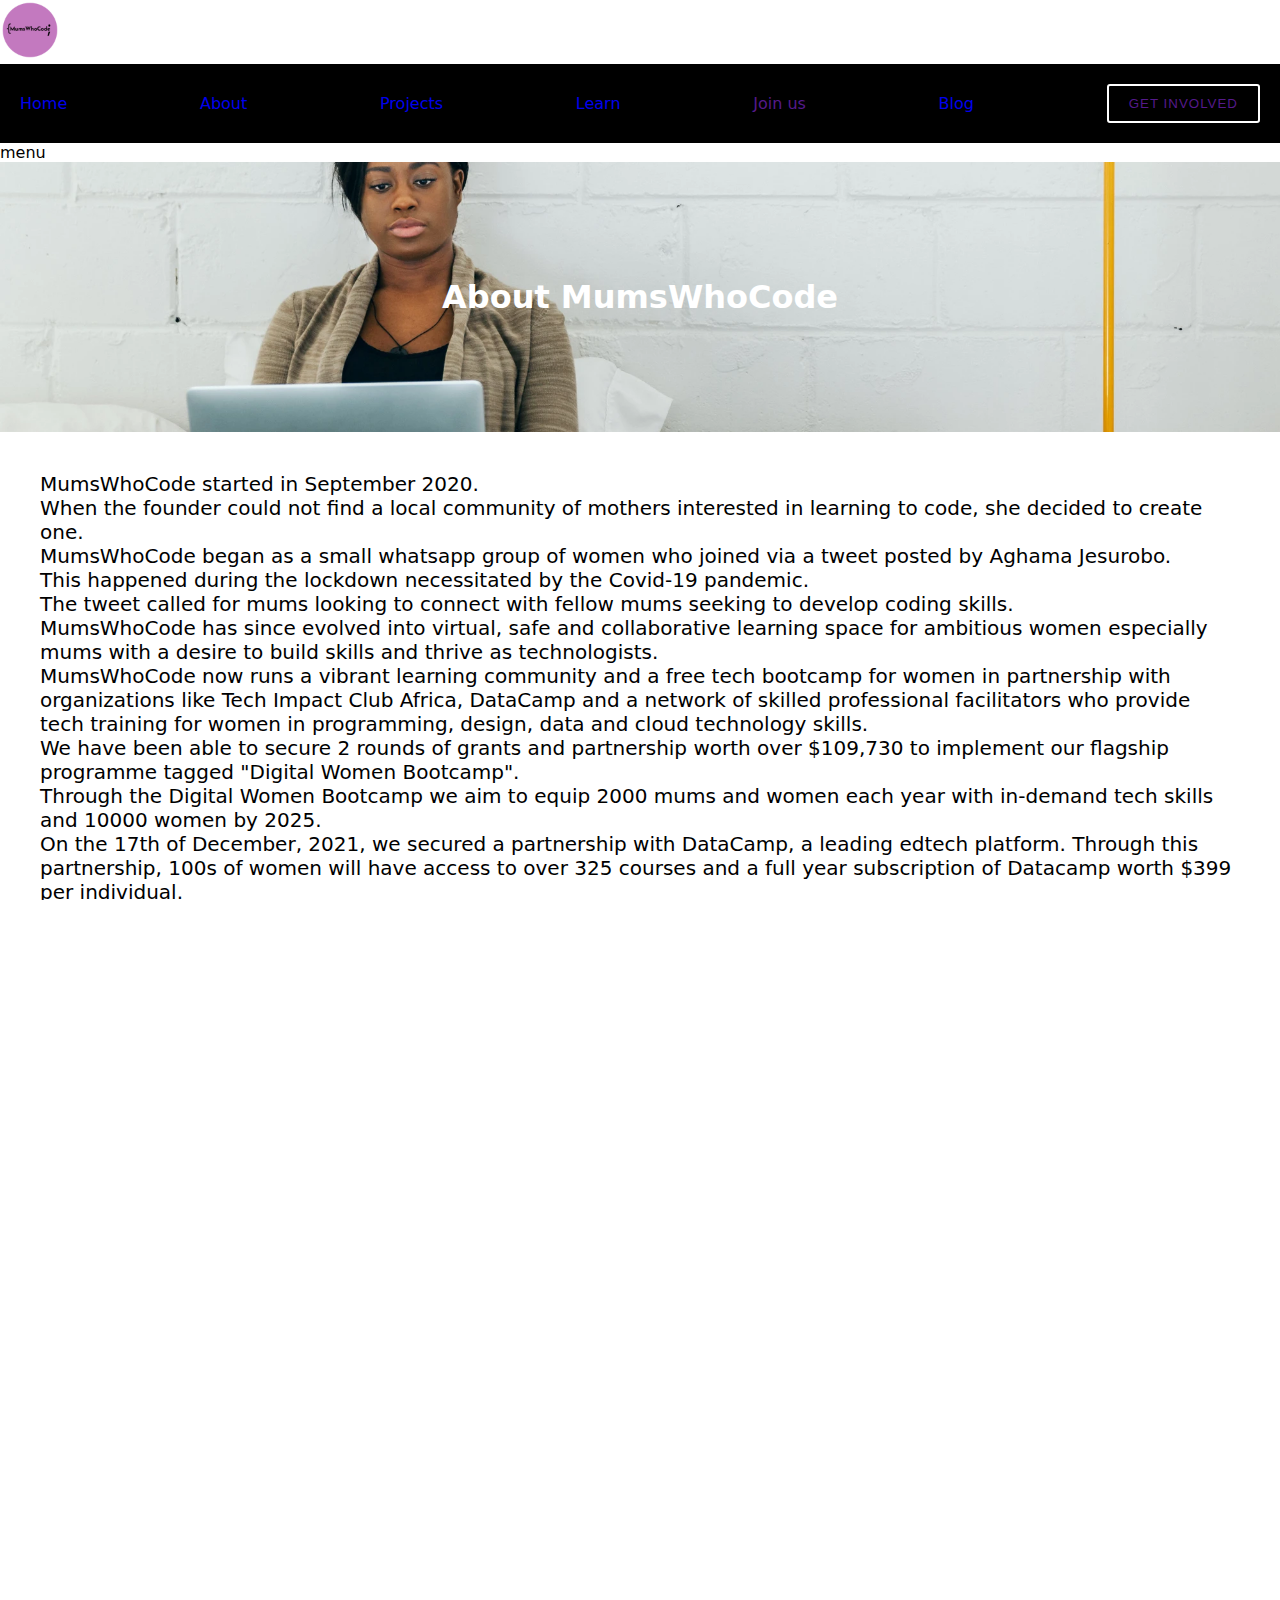
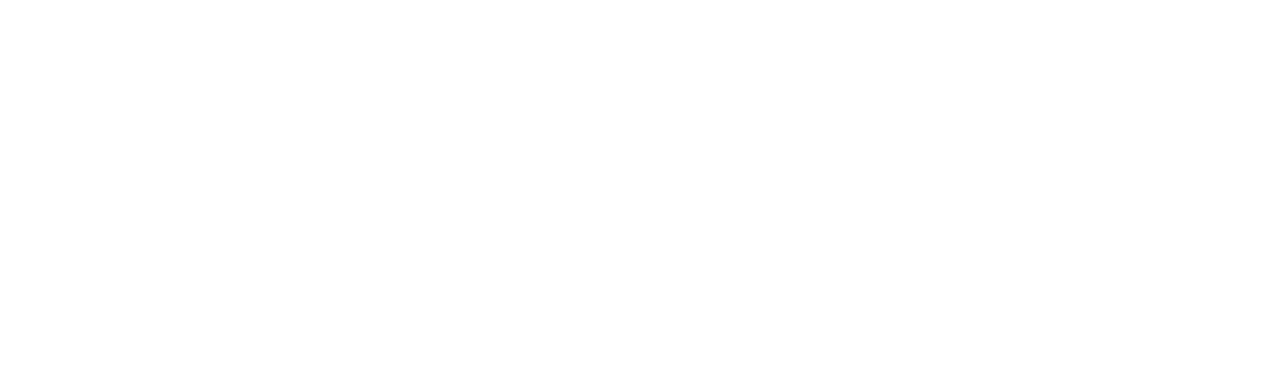
==== commit d3aa10b9: "commit" ====
--- a/aboutmumswhocode.html
+++ b/aboutmumswhocode.html
@@ -12,18 +12,22 @@
       <marquee behavior="scroll" direction="right">Join the waitlist for DWBCC4</marquee>
       </div>
       </div>-->
-  <div class="menu-bar">
-    <div class="brand"><a href=""><img src="assets\images\logo.png" alt="logo" style="width: 60px; height: 60px;"></a></div>
-    <div class="navbar">
-    <div class="item"><a href="/index.html">Home</a></div>
-    <div class="item"><a href="/aboutmumswhocode.html" target="_blank">About</a></div>
-    <div class="item"><a href="projects.html" target="_blank">Projects</a></div>
-    <div class="item"><a href="learntechskills.html" target="_blank">Learn</a></div>  
-    <div class="item"><a href="" target="_blank">Join us</a></div>    
-    <div class="item"><a href="https://mumswhocode.blogspot.com/">Blog</a></div>
-    <div class="item"><a href="">Donate</a></div>
-    </div>
-  </div>
+      <div class="menu-bar">
+        <div class="brand"><a href=""><img src="assets\images\logo.png" alt="logo" style="width: 60px; height: 60px;"></a></div>
+       
+        <div class="navbar">
+        <div class="item"><a href="/index.html">Home</a></div>
+        <div class="item"><a href="/aboutmumswhocode.html" target="_blank">About</a></div>
+        <div class="item"><a href="projects.html" target="_blank">Projects</a></div>
+        <div class="item"><a href="learntechskills.html" target="_blank">Learn</a></div>  
+        <div class="item"><a href="" target="_blank">Join us</a></div>    
+        <div class="item"><a href="https://mumswhocode.blogspot.com/">Blog</a></div>
+        <div class="item"><button><a href="">Get Involved</a></button></div>
+        </div>
+        <div class="item item-toggle"><i class="fa-solid fa-bars" style="color:white"></i>
+          menu
+         </div>
+      </div>
 </header>
 </div>
 </div>
--- a/mystyle.css
+++ b/mystyle.css
@@ -1,7 +1,10 @@
+
+/* UTILITIES */
 
 * {
   box-sizing: border-box;
   margin: 0;
+  padding: 0;
 }
 
 html {
@@ -17,6 +20,19 @@
     overflow: auto;
     height: 100%;
 }
+
+a {
+  
+  text-decoration: none;
+  
+  }
+  
+  li {
+  
+  list-style: none;
+  }
+
+
 /*navbar*/
 /* Basic styling */
 
@@ -27,50 +43,160 @@
   background-color: #000;
   height:30px;
     }
-.menu-bar {
-  display: grid;
-  grid-template-columns: 1fr 3fr;
+/* NAVBAR STYLING STARTS */
+
+.navbar {
+  display: flex;
   align-items: center;
-  background-color: #000;
-  padding: 30px;
-  border-bottom: #fff solid 1px;
-     }
-
-.brand {
-  display:flex;
-  justify-content: flex-start;
-  padding-left: 1em;
-}
-
-.navbar {
-  display:flex;
-  flex-wrap: wrap;
+  justify-content: space-between;
+  padding: 20px;
+  background-color: black;
+  color: #fff;
+    }
+  
+  .nav-links a {
+  color: #fff;
+  text-decoration: none;
+        }
+
+.nav-links li:hover {
+        background-color: purple;
+        color:white;
+        text-decoration: none;
+          }
+        
+  .nav-links a:hover {
+
+      color: white;
+      text-decoration: none;
+        }
+      
+  /* LOGO */
+  
+  .logo img{
+  width:60px;
+  height:62px;
+  }
+  
+  /* NAVBAR MENU */
+  
+  .menu {
+  display: flex;
   justify-content: space-evenly;
   align-items: center;
-  padding-right: 1em;
-    }
-
-.item {
-  width: auto;
-  height: auto;
-  display:flex;
-  background: rgba(0, 0, 0, 0.005);
-  color:#fff;
-  margin:10px;
-  align-items:center;
-  justify-content: center;
-  text-transform: uppercase;
-    
-  }
-  .item a {
-  color: #fff;
-  text-decoration-line: none;
-}
-
-.item-toggle{
-
+  gap: 1em;
+  font-size: 18px;
+  }
+  
+  .menu li:hover {
+  border-radius: 3px;
+  transition: 0.3s ease;
+  color:white;
+  }
+  
+  .menu li {
+  padding: 5px 14px;
+    }
+  
+  /* DROPDOWN MENU */
+  
+  .services {
+  position: relative;
+  }
+  .dropdown {
+  background-color: black;
+  padding: 1em;
+  position: absolute; /*WITH RESPECT TO PARENT*/
+  display: none;
+  border-radius: 3px;
+  top: 35px;
+  }
+  
+  .dropdown li + li {
+  margin-top: 10px;
+  }
+
+  .dropdown li {
+  padding: 0.5em 1em;
+  width: 8em;
+  text-align: center;
+  }
+  
+  .dropdown li:hover {
+  background-color: purple;
+  color:white;
+  }
+  
+  .services:hover .dropdown {
+  position:absolute;
+  display:block;
+  z-index: 2;
+  }
+  
+  /*RESPONSIVE NAVBAR MENU STARTS*/
+  
+  /* CHECKBOX HACK */
+  
+  input[type=checkbox]{
+  
+  display: none;
+  
+  }
+  
+  /*HAMBURGER MENU*/
+  .hamburger {
+  display: none;
+  font-size: 24px;
+  user-select: none;
+  }
+  
+  /* APPLYING MEDIA QUERIES */
+  
+  @media (max-width: 768px) {
+  
+
+  .menu {
   display:none;
-}
+  position: absolute;
+  background-color:black;
+  right: 0;
+  left: 0;
+  text-align: center;
+  padding: 16px 0;
+  }
+  
+  .menu li:hover {
+  display: inline-block;
+  background-color:purple;
+  transition: 0.3s ease;
+  color:white;
+  }
+  
+  .menu li + li {
+  margin-top: 12px;
+  }
+  
+  input[type=checkbox]:checked ~ .menu{
+  display: flex;
+  flex-direction:column;
+  z-index: 2;
+  }
+  
+ .hamburger {
+    display:block;
+     }
+  
+  .dropdown {
+  left: 50%;
+  top: 30px;
+  transform: translateX(35%);
+    }
+  
+  .dropdown li:hover {
+  background-color: purple;
+  color:white;
+  }
+  }
 /* navbar ends*/
 
   #hero {
@@ -87,25 +213,15 @@
   left: 0;
   right: 0;
 }
-.hero {padding-top: 10px;}
-
-#hero:before {
-  content: "";
-  position: absolute;
-}
 
 #hero .hero-container {
-  position: relative;
-  bottom: 0;
-  top:5px;
-  left: 0;
-  right: 0;
-   display: flex;
-   justify-content: center;
-   align-items: center;
-   flex-direction: column;
-  text-align: center;
-  margin-top: 10px;
+  
+ display: flex;
+ justify-content: center;
+ align-items: center;
+ flex-direction: column;
+ text-align: center;
+ margin-top: 10px;
 }
 
 #hero h1 {
@@ -205,6 +321,16 @@
   margin-bottom: 30px;
   padding:30px;
 }
+
+.hr{
+  display: block;
+  width: 5%;
+  position: absolute;
+  left: 50%;
+  color:purple;
+}
+
+
 .slidetrack{
   display:flex;
   height:200px;
@@ -386,21 +512,17 @@
   }
 
 
-  .item button{
-  margin-top:30px;
-  font-family: "Poppins", sans-serif;
+  button{
   text-transform: uppercase;
   font-weight: 300;
-  font-size: 1rem;
   letter-spacing: 1px;
-  display: inline-block;
-  padding: 8px 28px;
+  padding:10px 20px;
   transition: 0.5s;
-  margin: 10px;
   background:#000;
   border: 2px solid white;
   color: purple;
   text-decoration-line: none;
+  border-radius: 3px;
   }
 
 
@@ -613,7 +735,7 @@
   
   
   .container {
-    max-width: 1 060px;
+    max-width: 1 60px;
     margin: 5px auto;
     padding: 10px;
     display: grid;
@@ -669,8 +791,20 @@
       align-items: center;
       }
 
-      
-
+      #hero .hero-container {
+
+        display: flex;
+        justify-content: flex-end;
+        align-items: center;
+        flex-direction: column;
+        text-align: center;
+       }
+        
+       form {
+        margin-top: 50px;
+        margin-bottom: 50px;
+    
+       }
 
 }
 
